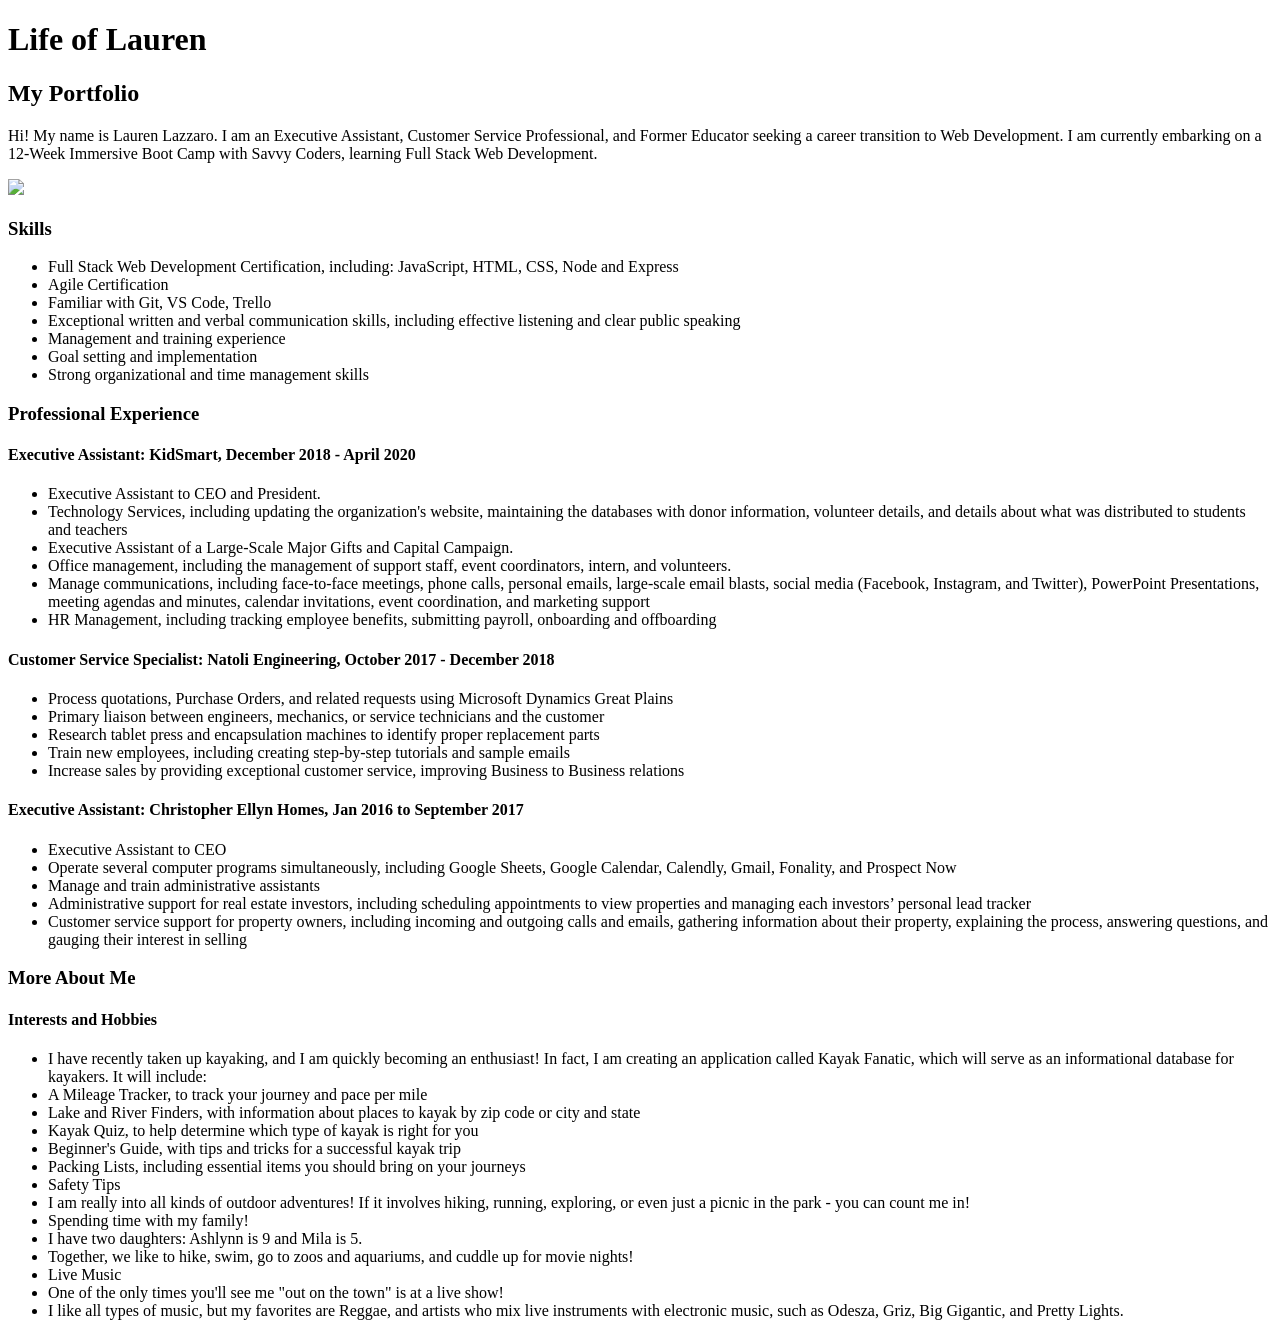
==== .vscode/Week 4 Homework/index.html @ d27b2045 "Save Week 4 HW" ====
<!DOCTYPE html>
<html lang="en">
<head>
    <meta charset="UTF-8">
    <meta name="viewport" content="width=device-width, initial-scale=1.0">
    <title>Life of Lauren</title>
</head>
<body>
    <script src="index.js"></script>
    <h1>Life of Lauren</h1>
    <h2>My Portfolio</h2>
    <p>Hi! My name is Lauren Lazzaro. I am an Executive Assistant, Customer Service Professional, and Former Educator seeking a career transition to Web Development. I am currently embarking on a 12-Week Immersive Boot Camp with Savvy Coders, learning Full Stack Web Development.</p>
    <img src="https://scontent-ort2-2.xx.fbcdn.net/v/t1.0-9/p960x960/50324212_10217911743327728_7647639292906307584_o.jpg?_nc_cat=108&_nc_sid=7aed08&_nc_ohc=y0lQkwna8hcAX_VIKeR&_nc_ht=scontent-ort2-2.xx&_nc_tp=6&oh=e485e5ef81cbb933d285db9558b44949&oe=5F2CBD95">
    <h3>Skills</h3>
    <ul>
        <li>Full Stack Web Development Certification, including: JavaScript, HTML, CSS, Node and Express</li>
        <li>Agile Certification</li>
        <li>Familiar with Git, VS Code, Trello</li>
        <li>Exceptional written and verbal communication skills, including effective listening and clear public speaking</li>
        <li>Management and training experience</li>
        <li>Goal setting and implementation</li>
        <li>Strong organizational and time management skills</li>
    </ul>
<h3>Professional Experience</h3>
<h4>Executive Assistant: KidSmart,     December 2018 - April 2020</h4>
    <ul>
        <li>Executive Assistant to CEO and President.</li>
        <li>Technology Services, including updating the organization's website, maintaining the databases with donor information, volunteer details, and details about what was distributed to students and teachers</li>
        <li>Executive Assistant of a Large-Scale Major Gifts and Capital Campaign.</li>
        <li>Office management, including the management of support staff, event coordinators, intern, and volunteers.</li>
        <li>Manage communications, including face-to-face meetings, phone calls, personal emails, large-scale email blasts, social media (Facebook, Instagram, and Twitter), PowerPoint Presentations, meeting agendas and minutes, calendar invitations, event coordination, and marketing support</li>
        <li>HR Management, including tracking employee benefits, submitting payroll, onboarding and offboarding</li>
    </ul>
<h4>Customer Service Specialist: Natoli Engineering,   October 2017 - December 2018</h4>
    <ul>
        <li>Process quotations, Purchase Orders, and related requests using Microsoft Dynamics Great Plains</li>
        <li>Primary liaison between engineers, mechanics, or service technicians and the customer</li>
        <li>Research tablet press and encapsulation machines to identify proper replacement parts</li>
        <li>Train new employees, including creating step-by-step tutorials and sample emails</li>
        <li>Increase sales by providing exceptional customer service, improving Business to Business relations</li>
    </ul>
<h4>Executive Assistant: Christopher Ellyn Homes,     Jan 2016 to September 2017</h4>
    <ul>
        <li>Executive Assistant to CEO</li>
        <li>Operate several computer programs simultaneously, including Google Sheets, Google Calendar, Calendly, Gmail, Fonality, and Prospect Now</li>
        <li>Manage and train administrative assistants</li>
        <li>Administrative support for real estate investors, including scheduling appointments to view properties and managing each investors’ personal lead tracker</li>
        <li>Customer service support for property owners, including incoming and outgoing calls and emails, gathering information about their property, explaining the process, answering questions, and gauging their interest in selling</li>
    </ul>

<h3>More About Me</h3>
<h4>Interests and Hobbies</h4>
    <ul>
        <li>I have recently taken up kayaking, and I am quickly becoming an enthusiast! In fact, I am creating an application called Kayak Fanatic, which will serve as an informational database for kayakers. It will include:
            <li>A Mileage Tracker, to track your journey and pace per mile</li>
            <li>Lake and River Finders, with information about places to kayak by zip code or city and state</li>
            <li>Kayak Quiz, to help determine which type of kayak is right for you</li>
            <li>Beginner's Guide, with tips and tricks for a successful kayak trip</li>
            <li>Packing Lists, including essential items you should bring on your journeys</li>
            <li>Safety Tips</li>
        </li>
        <li>I am really into all kinds of outdoor adventures! If it involves hiking, running, exploring, or even just a picnic in the park - you can count me in!</li>
        <li>Spending time with my family!
            <li>I have two daughters: Ashlynn is 9 and Mila is 5.</li>
            <li>Together, we like to hike, swim, go to zoos and aquariums, and cuddle up for movie nights!</li>
        </li>
        <li>Live Music
            <li>One of the only times you'll see me "out on the town" is at a live show!</li>
            <li>I like all types of music, but my favorites are Reggae, and artists who mix live instruments with electronic music, such as Odesza, Griz, Big Gigantic, and Pretty Lights.</li>
        </li>
    </ul>
</body>
</html>
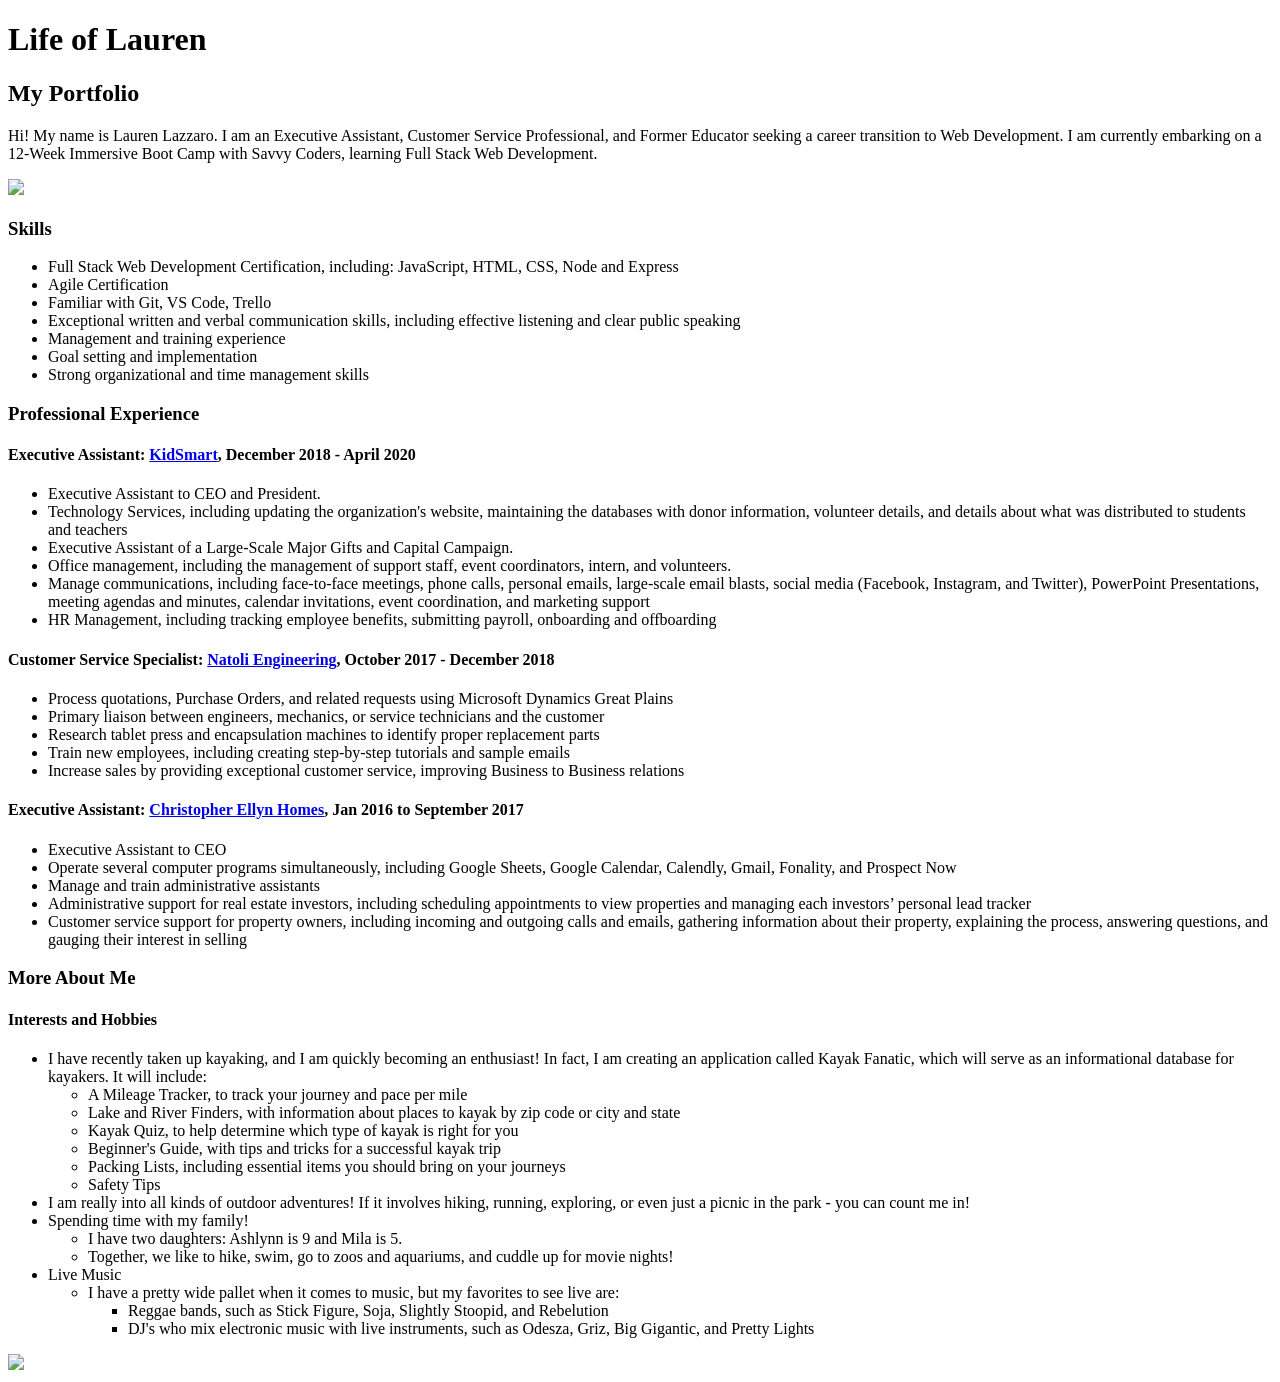
==== commit 7c9e40dc: "Add Folder for Photos" ====
--- a/.vscode/Week 4 Homework/index.html
+++ b/.vscode/Week 4 Homework/index.html
@@ -22,7 +22,7 @@
         <li>Strong organizational and time management skills</li>
     </ul>
 <h3>Professional Experience</h3>
-<h4>Executive Assistant: KidSmart,     December 2018 - April 2020</h4>
+<h4>Executive Assistant: <a href="https://kidsmartstl.org/">KidSmart</a>,     December 2018 - April 2020</h4>
     <ul>
         <li>Executive Assistant to CEO and President.</li>
         <li>Technology Services, including updating the organization's website, maintaining the databases with donor information, volunteer details, and details about what was distributed to students and teachers</li>
@@ -31,7 +31,7 @@
         <li>Manage communications, including face-to-face meetings, phone calls, personal emails, large-scale email blasts, social media (Facebook, Instagram, and Twitter), PowerPoint Presentations, meeting agendas and minutes, calendar invitations, event coordination, and marketing support</li>
         <li>HR Management, including tracking employee benefits, submitting payroll, onboarding and offboarding</li>
     </ul>
-<h4>Customer Service Specialist: Natoli Engineering,   October 2017 - December 2018</h4>
+<h4>Customer Service Specialist: <a href="https://natoli.com/">Natoli Engineering</a>,   October 2017 - December 2018</h4>
     <ul>
         <li>Process quotations, Purchase Orders, and related requests using Microsoft Dynamics Great Plains</li>
         <li>Primary liaison between engineers, mechanics, or service technicians and the customer</li>
@@ -39,7 +39,7 @@
         <li>Train new employees, including creating step-by-step tutorials and sample emails</li>
         <li>Increase sales by providing exceptional customer service, improving Business to Business relations</li>
     </ul>
-<h4>Executive Assistant: Christopher Ellyn Homes,     Jan 2016 to September 2017</h4>
+<h4>Executive Assistant: <a href="https://www.christopherellynhomes.com/">Christopher Ellyn Homes</a>,     Jan 2016 to September 2017</h4>
     <ul>
         <li>Executive Assistant to CEO</li>
         <li>Operate several computer programs simultaneously, including Google Sheets, Google Calendar, Calendly, Gmail, Fonality, and Prospect Now</li>
@@ -52,22 +52,34 @@
 <h4>Interests and Hobbies</h4>
     <ul>
         <li>I have recently taken up kayaking, and I am quickly becoming an enthusiast! In fact, I am creating an application called Kayak Fanatic, which will serve as an informational database for kayakers. It will include:
-            <li>A Mileage Tracker, to track your journey and pace per mile</li>
-            <li>Lake and River Finders, with information about places to kayak by zip code or city and state</li>
-            <li>Kayak Quiz, to help determine which type of kayak is right for you</li>
-            <li>Beginner's Guide, with tips and tricks for a successful kayak trip</li>
-            <li>Packing Lists, including essential items you should bring on your journeys</li>
-            <li>Safety Tips</li>
+            <ul>
+                <li>A Mileage Tracker, to track your journey and pace per mile</li>
+                <li>Lake and River Finders, with information about places to kayak by zip code or city and state</li>
+                <li>Kayak Quiz, to help determine which type of kayak is right for you</li>
+                <li>Beginner's Guide, with tips and tricks for a successful kayak trip</li>
+                <li>Packing Lists, including essential items you should bring on your journeys</li>
+                <li>Safety Tips</li>
+            </ul>
         </li>
         <li>I am really into all kinds of outdoor adventures! If it involves hiking, running, exploring, or even just a picnic in the park - you can count me in!</li>
         <li>Spending time with my family!
-            <li>I have two daughters: Ashlynn is 9 and Mila is 5.</li>
-            <li>Together, we like to hike, swim, go to zoos and aquariums, and cuddle up for movie nights!</li>
+            <ul>
+                <li>I have two daughters: Ashlynn is 9 and Mila is 5.</li>
+                <li>Together, we like to hike, swim, go to zoos and aquariums, and cuddle up for movie nights!</li>
+            </ul>
         </li>
         <li>Live Music
-            <li>One of the only times you'll see me "out on the town" is at a live show!</li>
-            <li>I like all types of music, but my favorites are Reggae, and artists who mix live instruments with electronic music, such as Odesza, Griz, Big Gigantic, and Pretty Lights.</li>
+            <ul>
+                <li>I have a pretty wide pallet when it comes to music, but my favorites to see live are:
+                    <ul>
+                        <li> Reggae bands, such as Stick Figure, Soja, Slightly Stoopid, and Rebelution</li>
+                        <li>DJ's who mix electronic music with live instruments, such as Odesza, Griz, Big Gigantic, and Pretty Lights</li>
+                    </ul>
+                </li>
+            </ul>
         </li>
     </ul>
+
+<img src=".vscode/Week 4 Homework/IMG_2806-cropped.jpg">
 </body>
 </html>
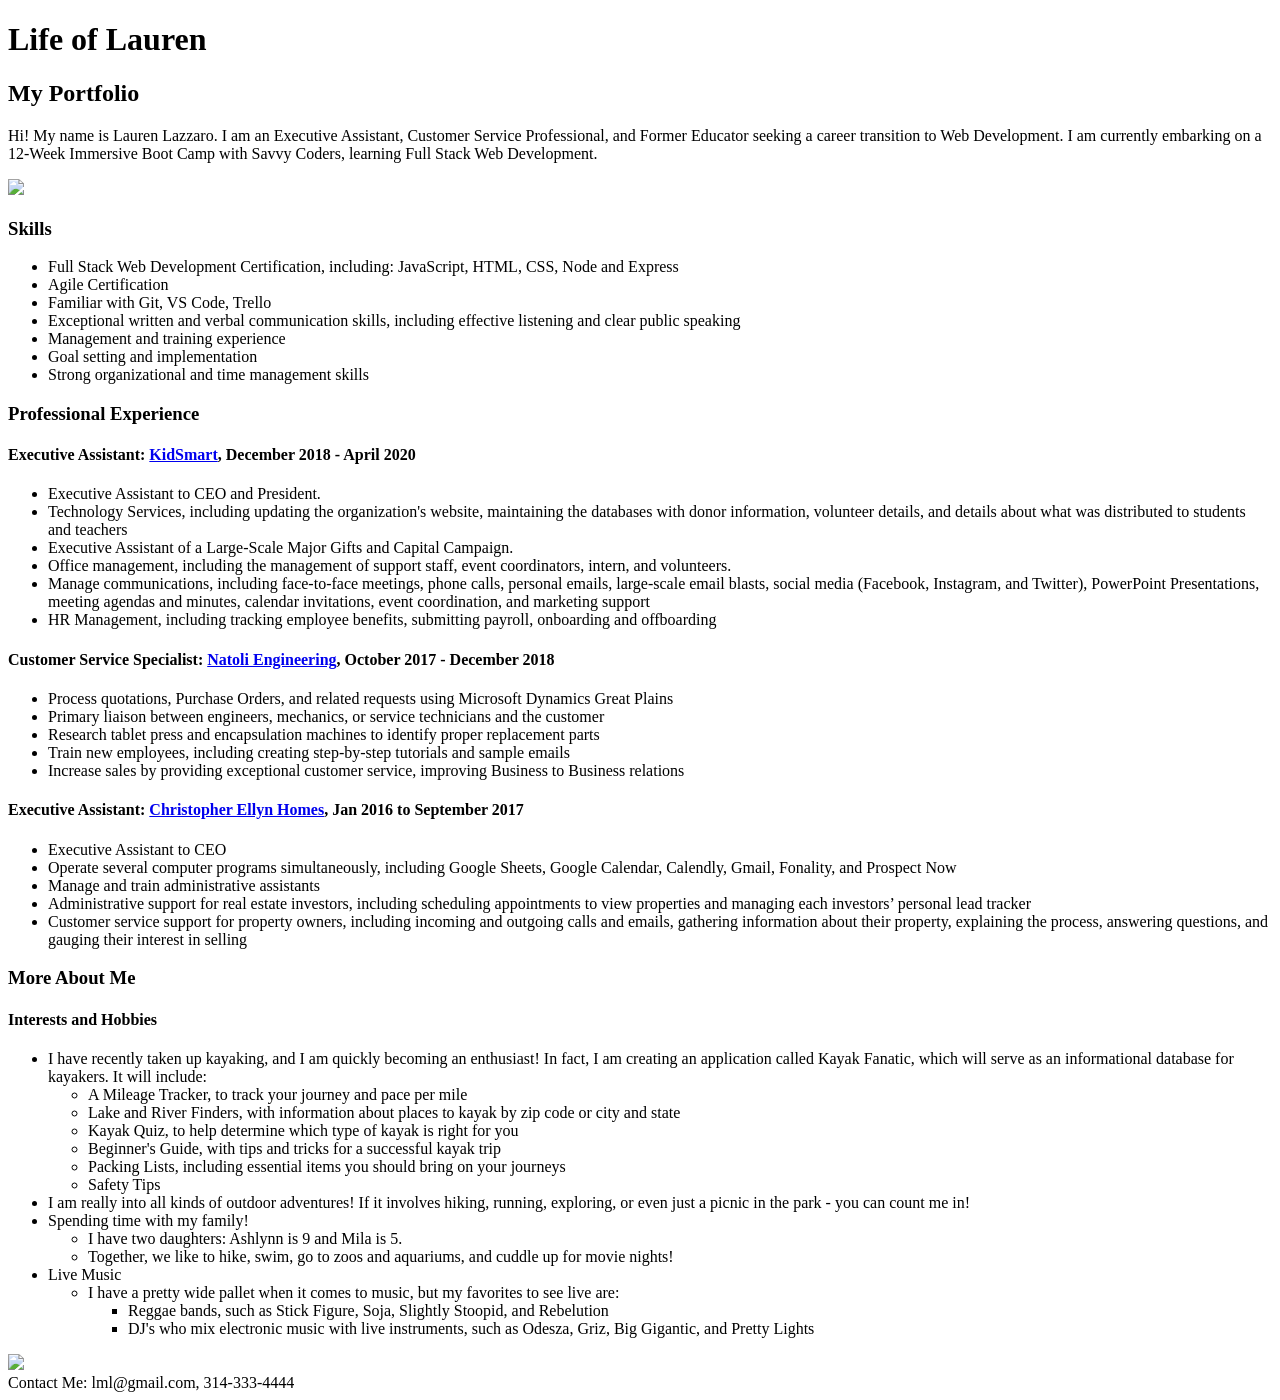
==== commit cac8ee83: "Update HTML for W4 HW" ====
--- a/.vscode/Week 4 Homework/index.html
+++ b/.vscode/Week 4 Homework/index.html
@@ -80,6 +80,7 @@
         </li>
     </ul>
 
-<img src=".vscode/Week 4 Homework/IMG_2806-cropped.jpg">
+<img src="https://github.com/lauren1113/SavvyCoders-Homework/blob/master/.vscode/Week%204%20Homework/Photos/IMG_3104-cropped.jpg?raw=true"/>
 </body>
+<footer>Contact Me: lml@gmail.com, 314-333-4444</footer>
 </html>
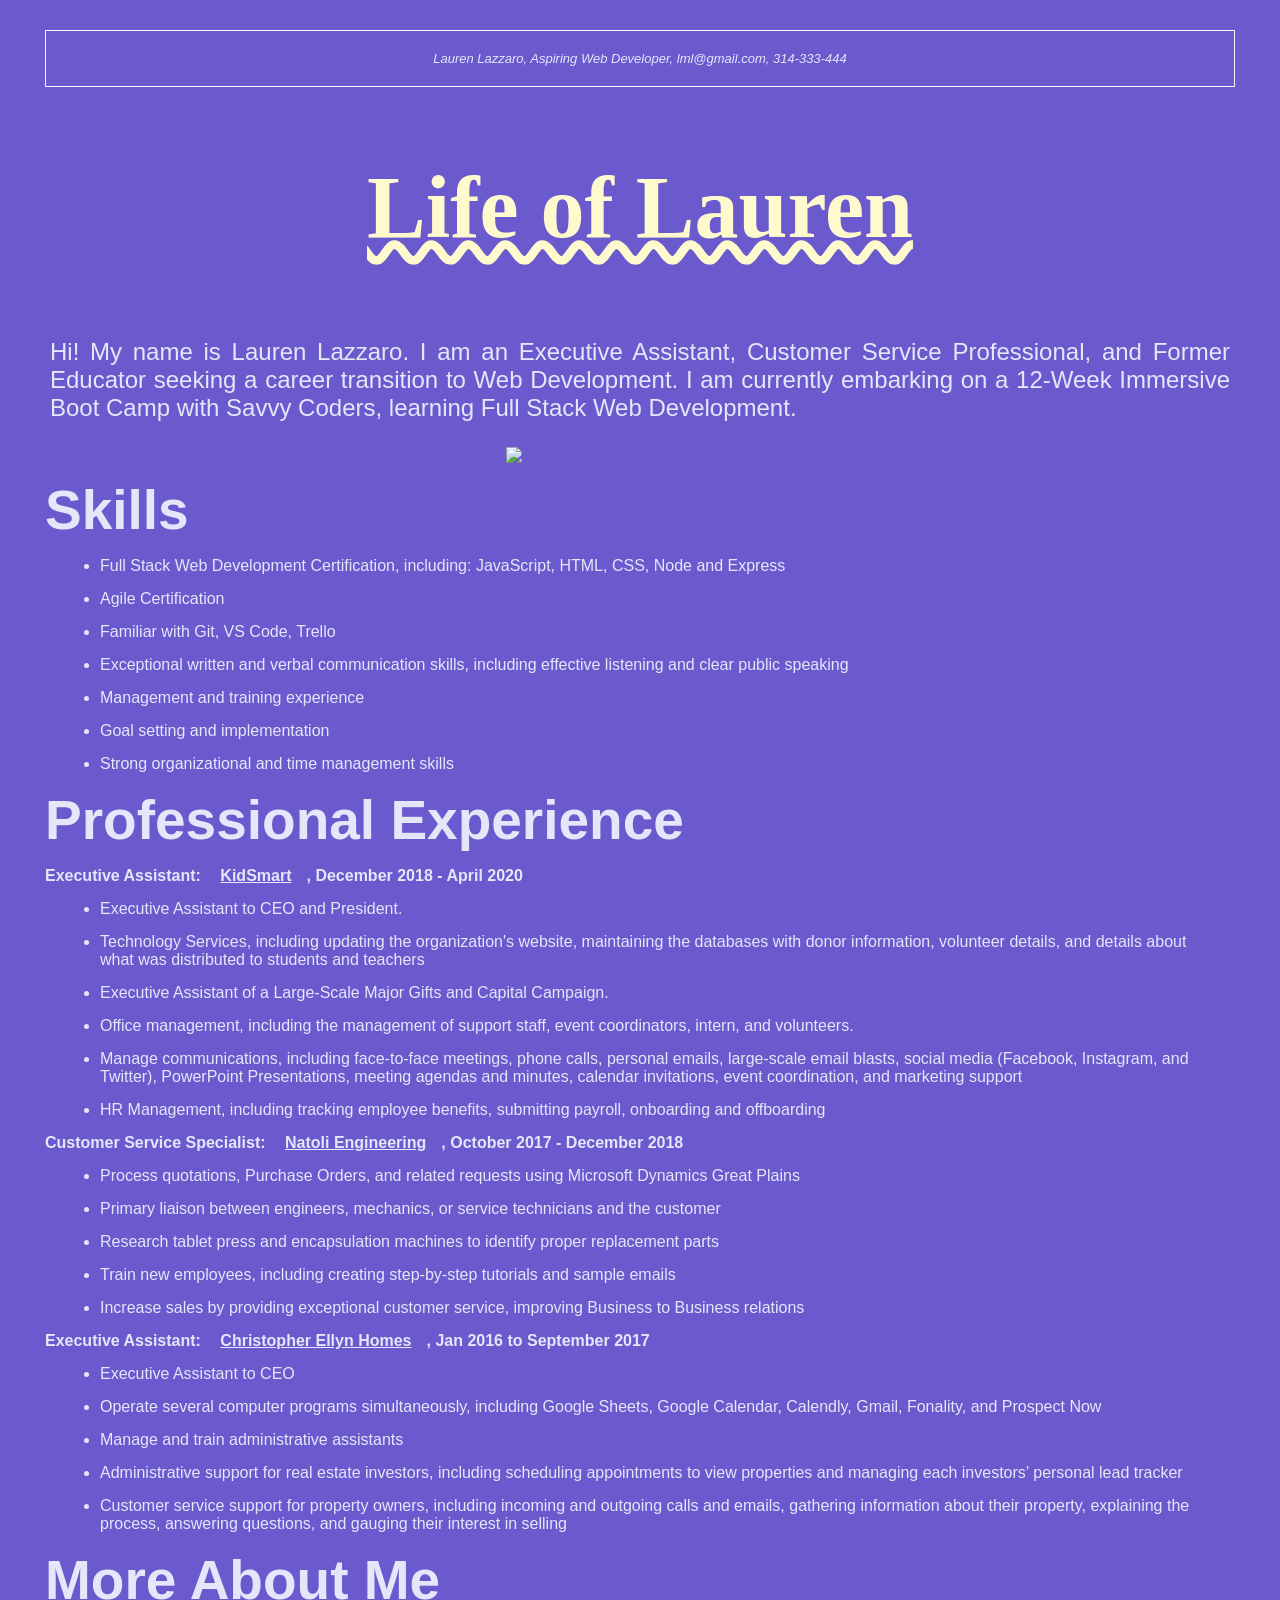
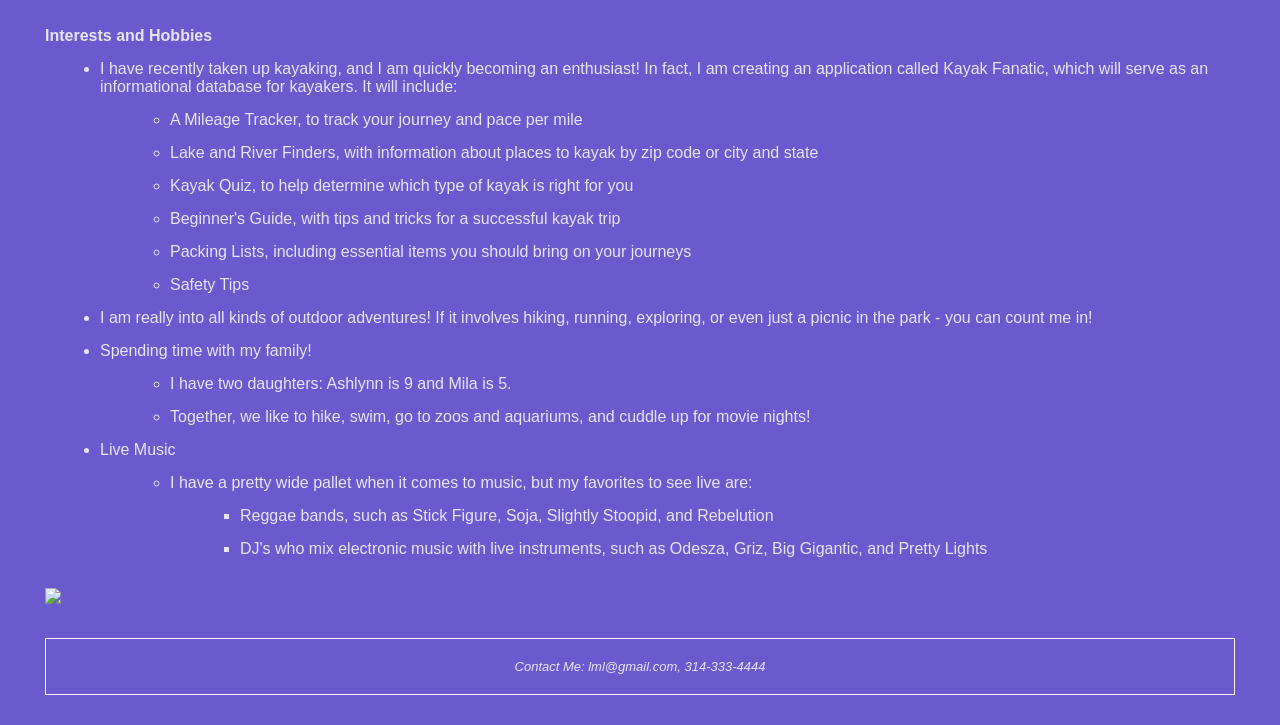
==== commit 8b548782: "Save W4 HW CSS and HTML" ====
--- a/.vscode/Week 4 Homework/index.html
+++ b/.vscode/Week 4 Homework/index.html
@@ -3,14 +3,15 @@
 <head>
     <meta charset="UTF-8">
     <meta name="viewport" content="width=device-width, initial-scale=1.0">
+    <link href="style.css" rel="stylesheet">
     <title>Life of Lauren</title>
 </head>
 <body>
+    <header>Lauren Lazzaro, Aspiring Web Developer, lml@gmail.com, 314-333-444</header>
     <script src="index.js"></script>
     <h1>Life of Lauren</h1>
-    <h2>My Portfolio</h2>
     <p>Hi! My name is Lauren Lazzaro. I am an Executive Assistant, Customer Service Professional, and Former Educator seeking a career transition to Web Development. I am currently embarking on a 12-Week Immersive Boot Camp with Savvy Coders, learning Full Stack Web Development.</p>
-    <img src="https://scontent-ort2-2.xx.fbcdn.net/v/t1.0-9/p960x960/50324212_10217911743327728_7647639292906307584_o.jpg?_nc_cat=108&_nc_sid=7aed08&_nc_ohc=y0lQkwna8hcAX_VIKeR&_nc_ht=scontent-ort2-2.xx&_nc_tp=6&oh=e485e5ef81cbb933d285db9558b44949&oe=5F2CBD95">
+    <img src="https://scontent-ort2-2.xx.fbcdn.net/v/t1.0-9/p960x960/50324212_10217911743327728_7647639292906307584_o.jpg?_nc_cat=108&_nc_sid=7aed08&_nc_ohc=y0lQkwna8hcAX_VIKeR&_nc_ht=scontent-ort2-2.xx&_nc_tp=6&oh=e485e5ef81cbb933d285db9558b44949&oe=5F2CBD95" class="image" id="lauren"/>    
     <h3>Skills</h3>
     <ul>
         <li>Full Stack Web Development Certification, including: JavaScript, HTML, CSS, Node and Express</li>
--- a/.vscode/Week 4 Homework/style.css
+++ b/.vscode/Week 4 Homework/style.css
@@ -0,0 +1,46 @@
+* {
+    background-color: slateblue;
+    color: lavender;
+    font-family: "Trebuchet-MS", Helvetica, sans-serif;
+    margin: 15px;
+}
+
+header, footer {
+    text-align: center;
+    font-size: 13px;
+    font-style: italic;
+    padding: 20px 20px;
+    border: 1px solid lavenderblush;
+}
+
+h1 {
+    text-align: center;
+    font-family: "Ink Free";
+    font-style: bold;
+    text-decoration: underline;
+    text-decoration-style: wavy;
+    font-size: 88px;
+    color: lemonchiffon;
+    padding: 55px;
+    border: 5px black;
+}
+
+p {
+    text-align: justify;
+    padding: 10px 5px;
+    font-family: "Ink Free", Helvetica, sans-serif;
+    font-size: 24px;
+}
+
+#lauren {
+    display: block;
+    margin-left: auto;
+    margin-right: auto;
+    max-width: 22%;
+    height: auto;
+}
+
+h3 {
+    font-size: 55px;
+    font-family: "Ink Free", Helvetica, sans-serif;
+}
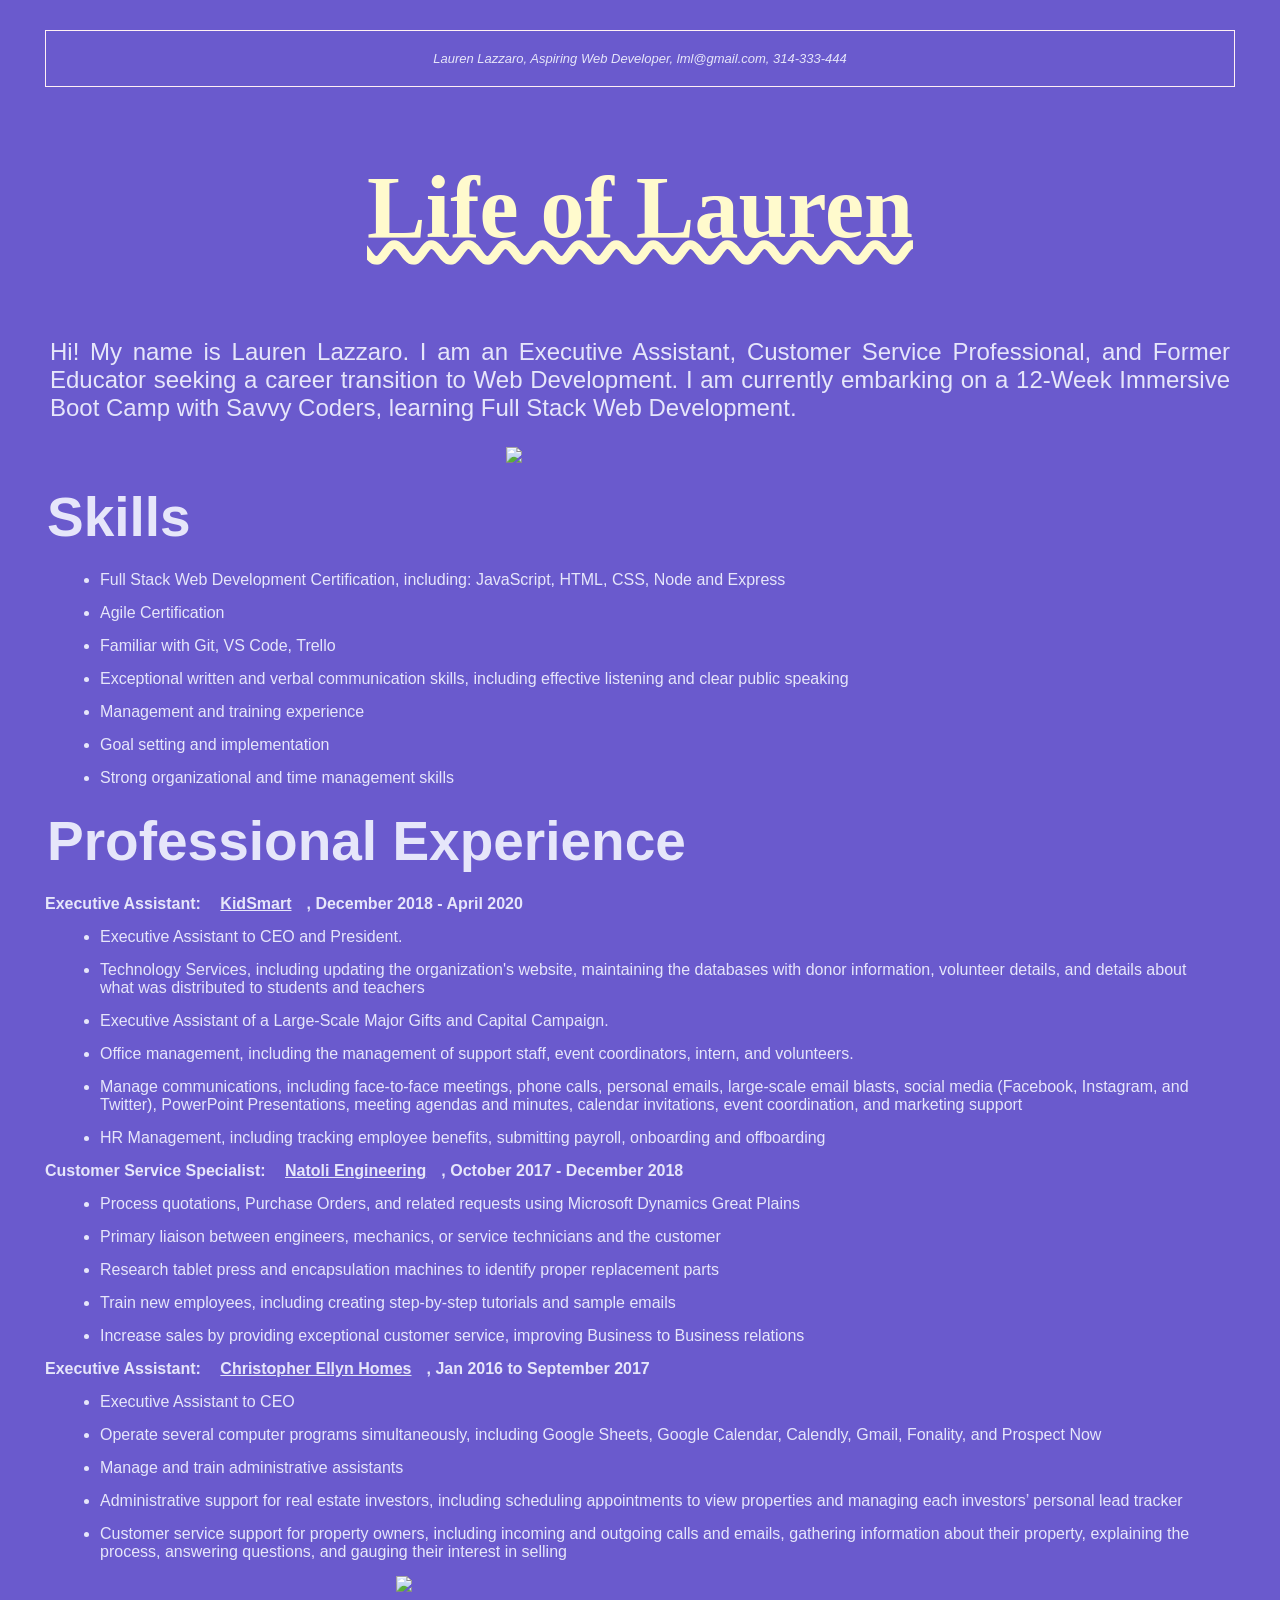
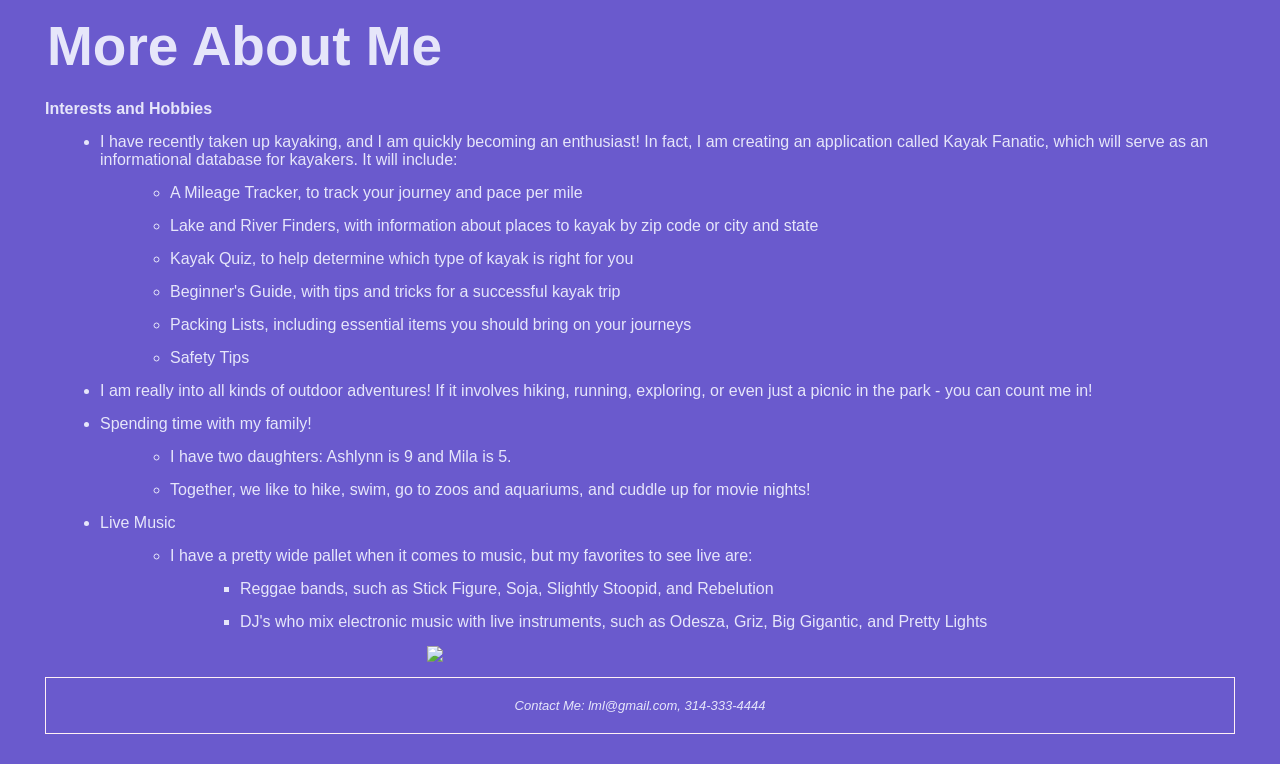
==== commit df6dbcdd: "Update W4 HW" ====
--- a/.vscode/Week 4 Homework/index.html
+++ b/.vscode/Week 4 Homework/index.html
@@ -49,6 +49,9 @@
         <li>Customer service support for property owners, including incoming and outgoing calls and emails, gathering information about their property, explaining the process, answering questions, and gauging their interest in selling</li>
     </ul>
 
+
+<img src="https://github.com/lauren1113/SavvyCoders-Homework/blob/master/.vscode/Week%204%20Homework/Photos/Girls%20at%20Cahokia%20Mounds%201-cropped.jpg?raw=true" class="image" id="kids"/>
+
 <h3>More About Me</h3>
 <h4>Interests and Hobbies</h4>
     <ul>
@@ -81,7 +84,7 @@
         </li>
     </ul>
 
-<img src="https://github.com/lauren1113/SavvyCoders-Homework/blob/master/.vscode/Week%204%20Homework/Photos/IMG_3104-cropped.jpg?raw=true"/>
+<img src="https://github.com/lauren1113/SavvyCoders-Homework/blob/master/.vscode/Week%204%20Homework/Photos/IMG_3104-cropped.jpg?raw=true" class="image" id="kayak"/>
 </body>
 <footer>Contact Me: lml@gmail.com, 314-333-4444</footer>
 </html>
--- a/.vscode/Week 4 Homework/style.css
+++ b/.vscode/Week 4 Homework/style.css
@@ -40,7 +40,24 @@
     height: auto;
 }
 
+#kids {
+    display: block;
+    margin-left: auto;
+    margin-right: auto;
+    max-width: 40%;
+    height: auto;
+}
+
+#kayak {
+    display: block;
+    margin-left: auto;
+    margin-right: auto;
+    max-width: 35%;
+    height: auto;
+}
+
 h3 {
     font-size: 55px;
     font-family: "Ink Free", Helvetica, sans-serif;
+    padding: 7px 2px;
 }
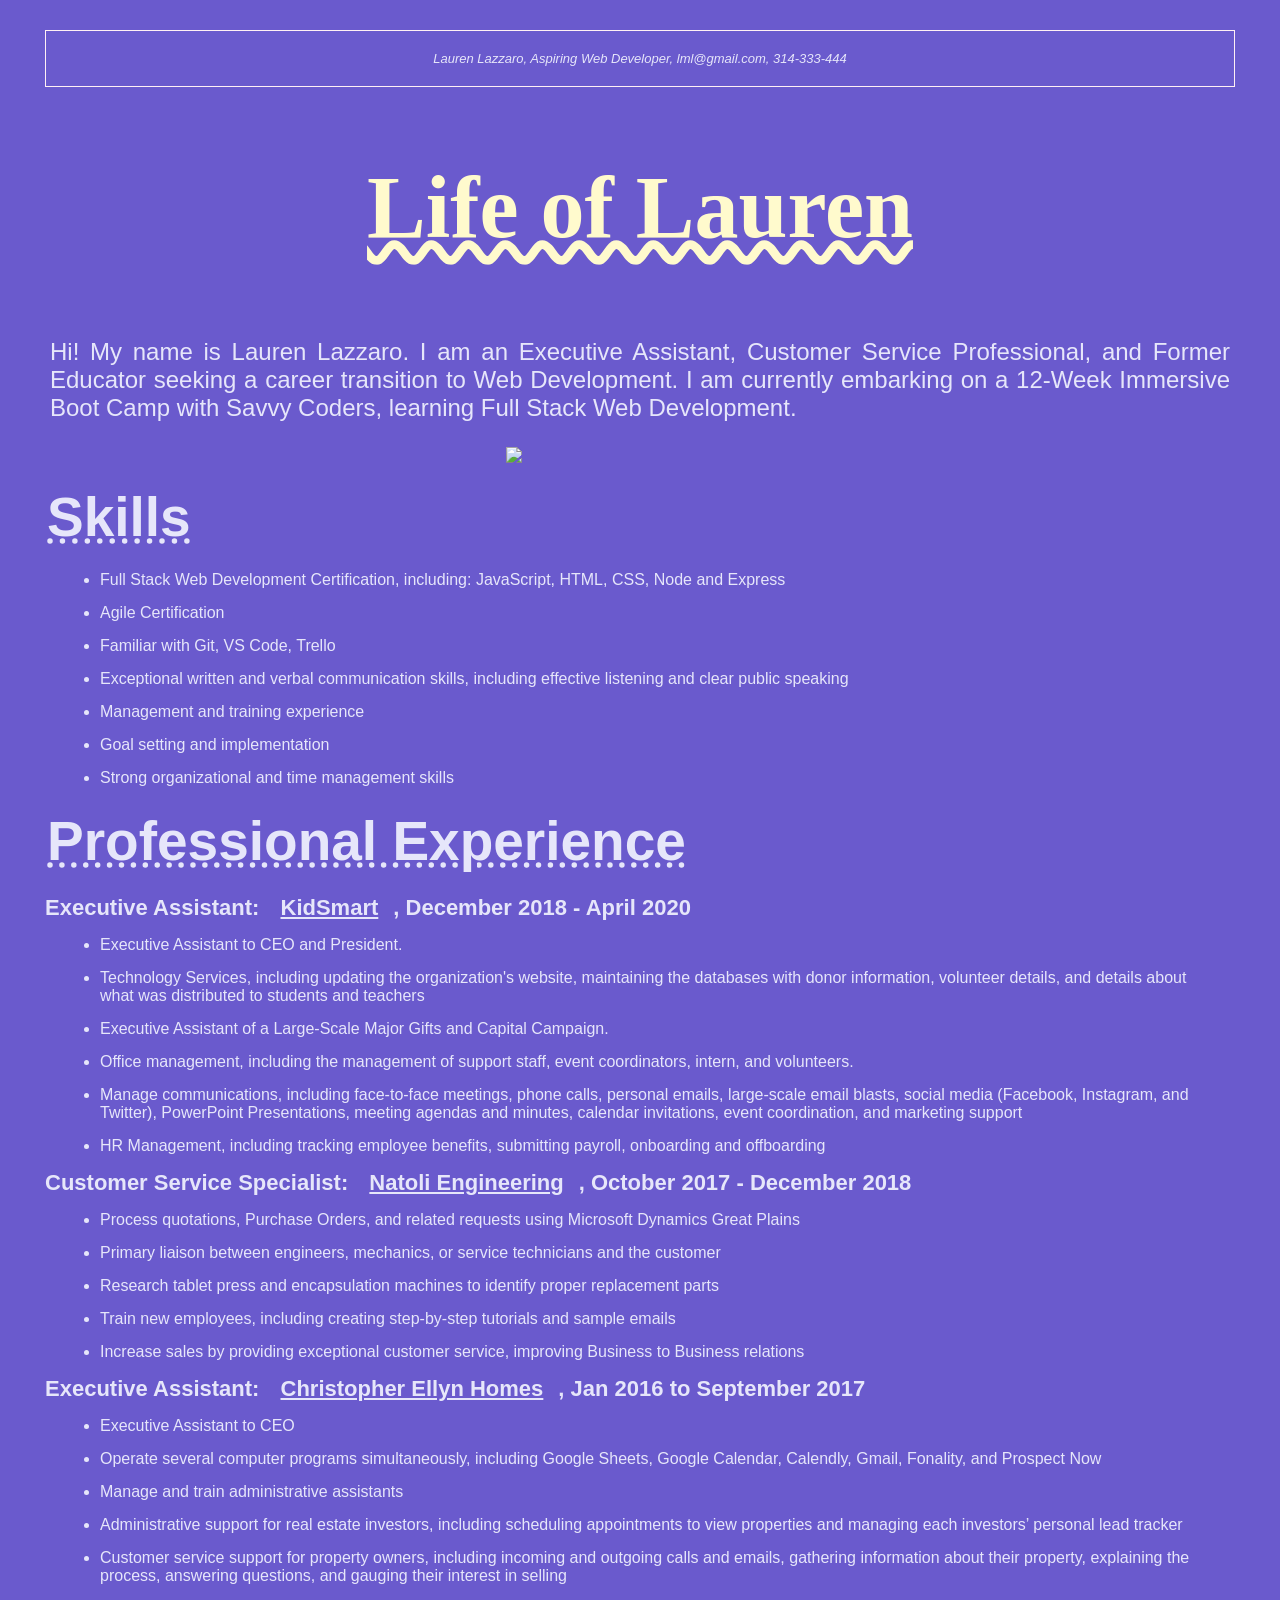
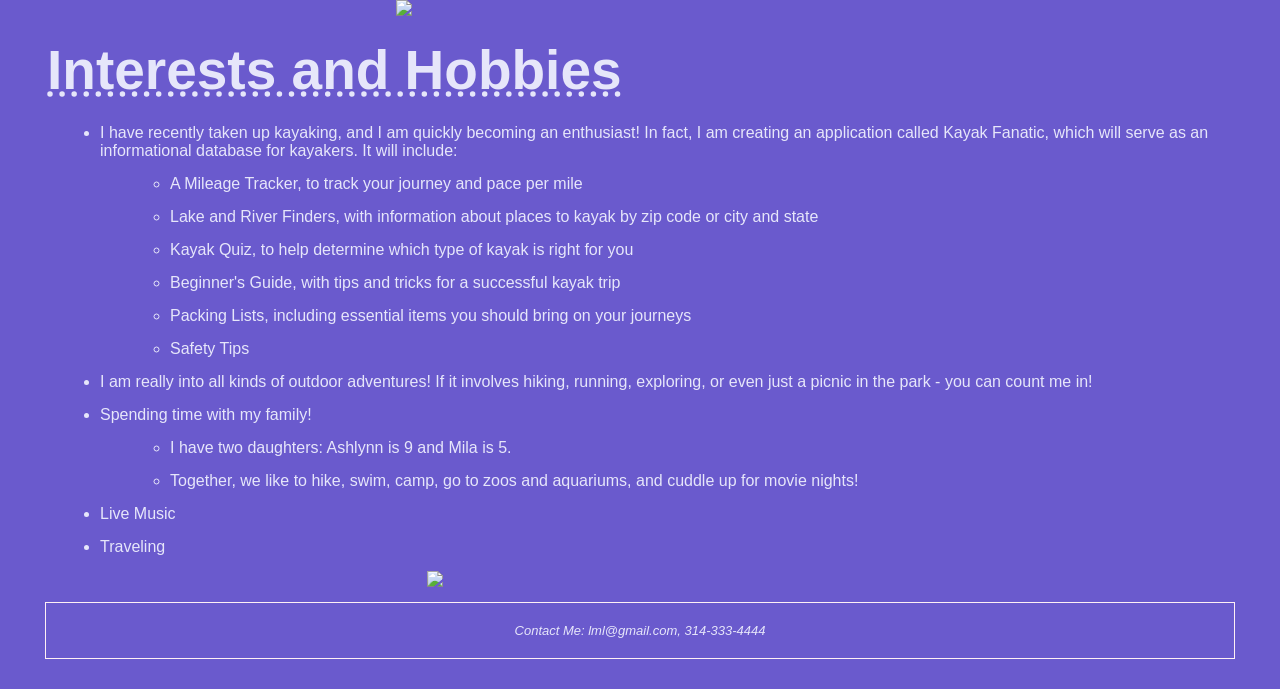
==== commit 783efd2b: "Save W4 HW" ====
--- a/.vscode/Week 4 Homework/index.html
+++ b/.vscode/Week 4 Homework/index.html
@@ -52,8 +52,7 @@
 
 <img src="https://github.com/lauren1113/SavvyCoders-Homework/blob/master/.vscode/Week%204%20Homework/Photos/Girls%20at%20Cahokia%20Mounds%201-cropped.jpg?raw=true" class="image" id="kids"/>
 
-<h3>More About Me</h3>
-<h4>Interests and Hobbies</h4>
+<h3>Interests and Hobbies</h3>
     <ul>
         <li>I have recently taken up kayaking, and I am quickly becoming an enthusiast! In fact, I am creating an application called Kayak Fanatic, which will serve as an informational database for kayakers. It will include:
             <ul>
@@ -69,19 +68,11 @@
         <li>Spending time with my family!
             <ul>
                 <li>I have two daughters: Ashlynn is 9 and Mila is 5.</li>
-                <li>Together, we like to hike, swim, go to zoos and aquariums, and cuddle up for movie nights!</li>
+                <li>Together, we like to hike, swim, camp, go to zoos and aquariums, and cuddle up for movie nights!</li>
             </ul>
         </li>
-        <li>Live Music
-            <ul>
-                <li>I have a pretty wide pallet when it comes to music, but my favorites to see live are:
-                    <ul>
-                        <li> Reggae bands, such as Stick Figure, Soja, Slightly Stoopid, and Rebelution</li>
-                        <li>DJ's who mix electronic music with live instruments, such as Odesza, Griz, Big Gigantic, and Pretty Lights</li>
-                    </ul>
-                </li>
-            </ul>
-        </li>
+        <li>Live Music</li>
+        <li>Traveling</li>
     </ul>
 
 <img src="https://github.com/lauren1113/SavvyCoders-Homework/blob/master/.vscode/Week%204%20Homework/Photos/IMG_3104-cropped.jpg?raw=true" class="image" id="kayak"/>
--- a/.vscode/Week 4 Homework/style.css
+++ b/.vscode/Week 4 Homework/style.css
@@ -32,32 +32,36 @@
     font-size: 24px;
 }
 
-#lauren {
-    display: block;
+h3 {
+    font-size: 55px;
+    font-family: "Ink Free", Helvetica, sans-serif;
+    padding: 7px 2px;
+    text-decoration: underline;
+    text-decoration-style: dotted;
+}
+
+h4 {
+    font-size: 22px;
+
+}
+
+.image {display: block;
     margin-left: auto;
     margin-right: auto;
+}
+
+#lauren {
     max-width: 22%;
     height: auto;
 }
 
 #kids {
-    display: block;
-    margin-left: auto;
-    margin-right: auto;
     max-width: 40%;
     height: auto;
 }
 
 #kayak {
-    display: block;
-    margin-left: auto;
-    margin-right: auto;
     max-width: 35%;
     height: auto;
 }
 
-h3 {
-    font-size: 55px;
-    font-family: "Ink Free", Helvetica, sans-serif;
-    padding: 7px 2px;
-}
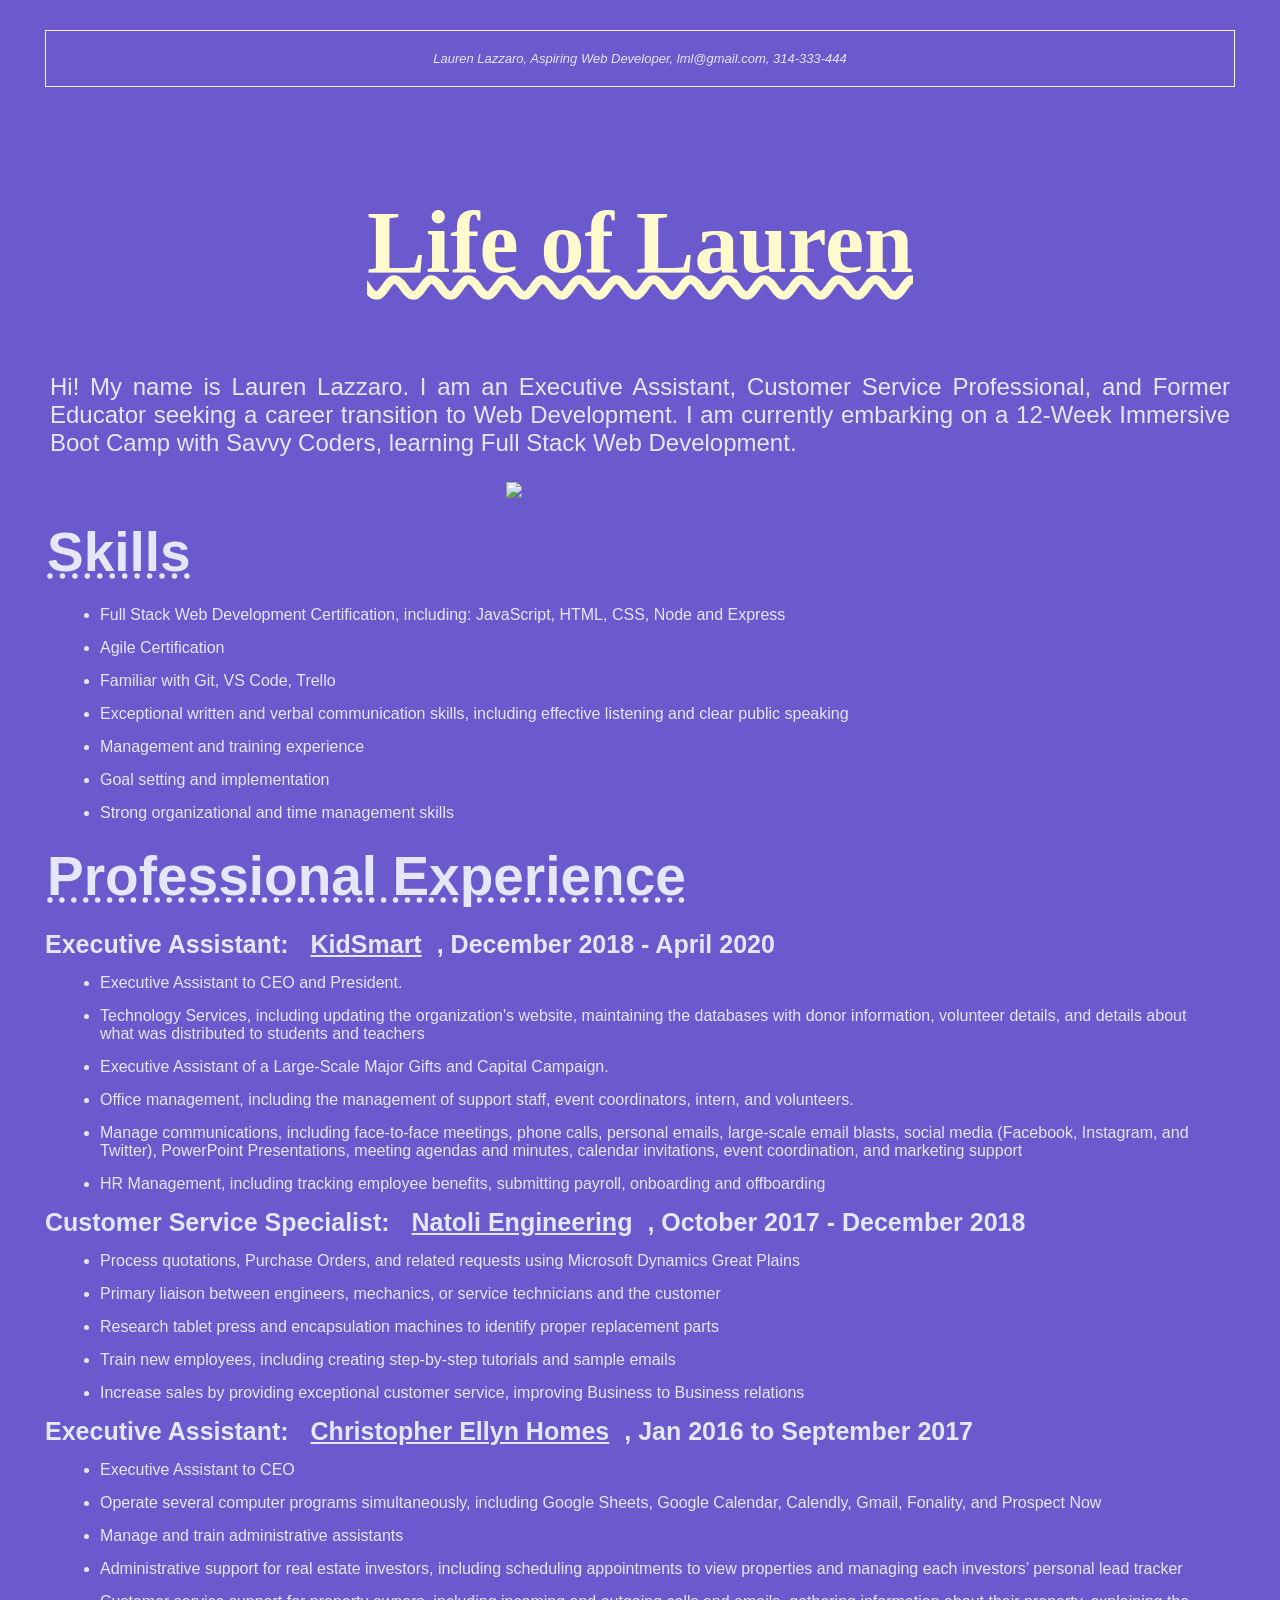
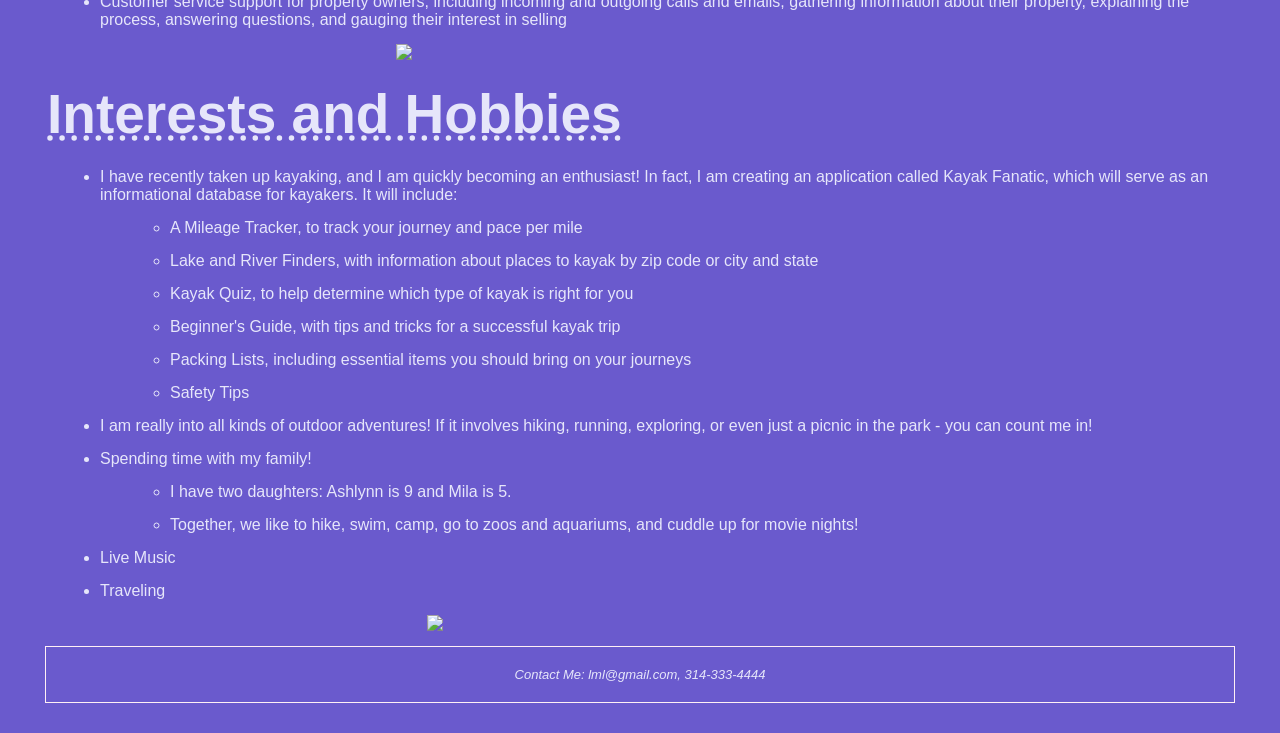
==== commit d8cea73c: "Add JS W4 HW" ====
--- a/.vscode/Week 4 Homework/index.html
+++ b/.vscode/Week 4 Homework/index.html
@@ -76,6 +76,7 @@
     </ul>
 
 <img src="https://github.com/lauren1113/SavvyCoders-Homework/blob/master/.vscode/Week%204%20Homework/Photos/IMG_3104-cropped.jpg?raw=true" class="image" id="kayak"/>
+
 </body>
 <footer>Contact Me: lml@gmail.com, 314-333-4444</footer>
 </html>
--- a/.vscode/Week 4 Homework/style.css
+++ b/.vscode/Week 4 Homework/style.css
@@ -41,8 +41,8 @@
 }
 
 h4 {
-    font-size: 22px;
-
+    font-size: 25px;
+    font-family: "Ink Free", Helvetica, sans-serif;
 }
 
 .image {display: block;
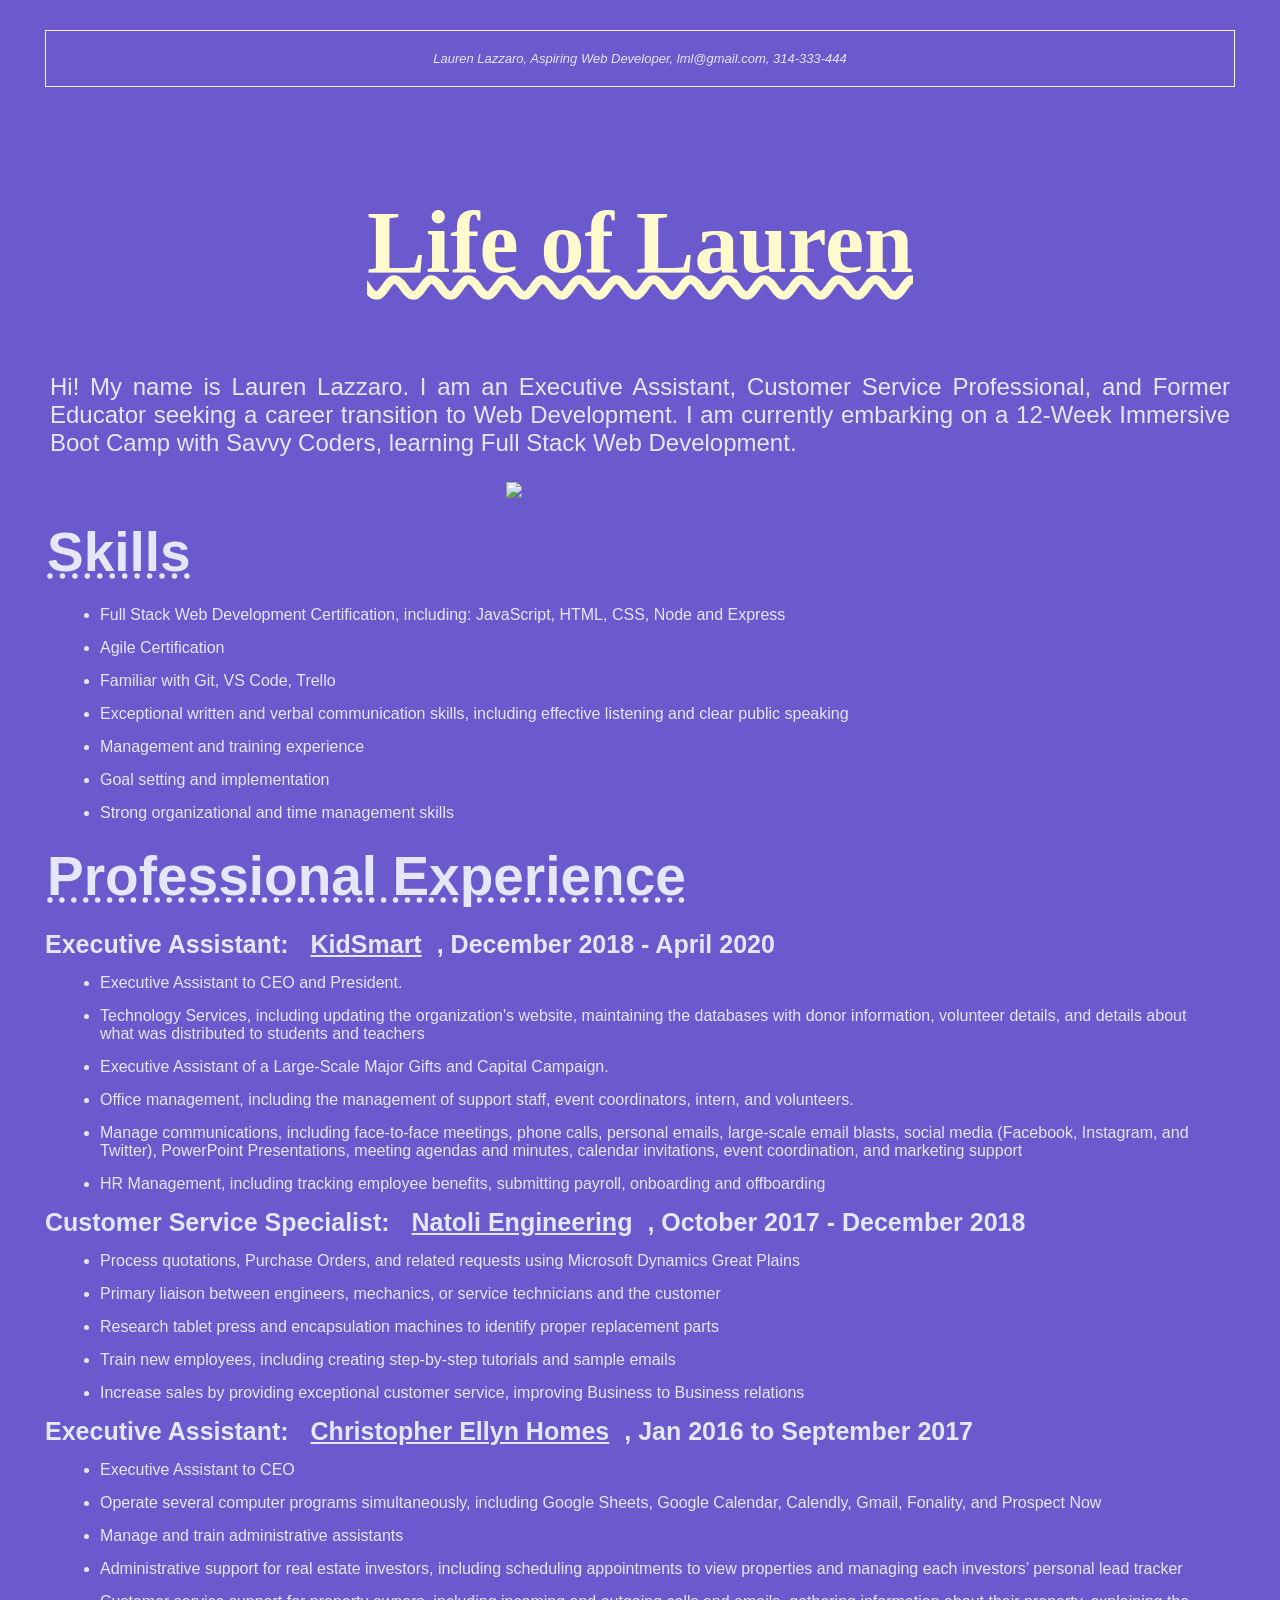
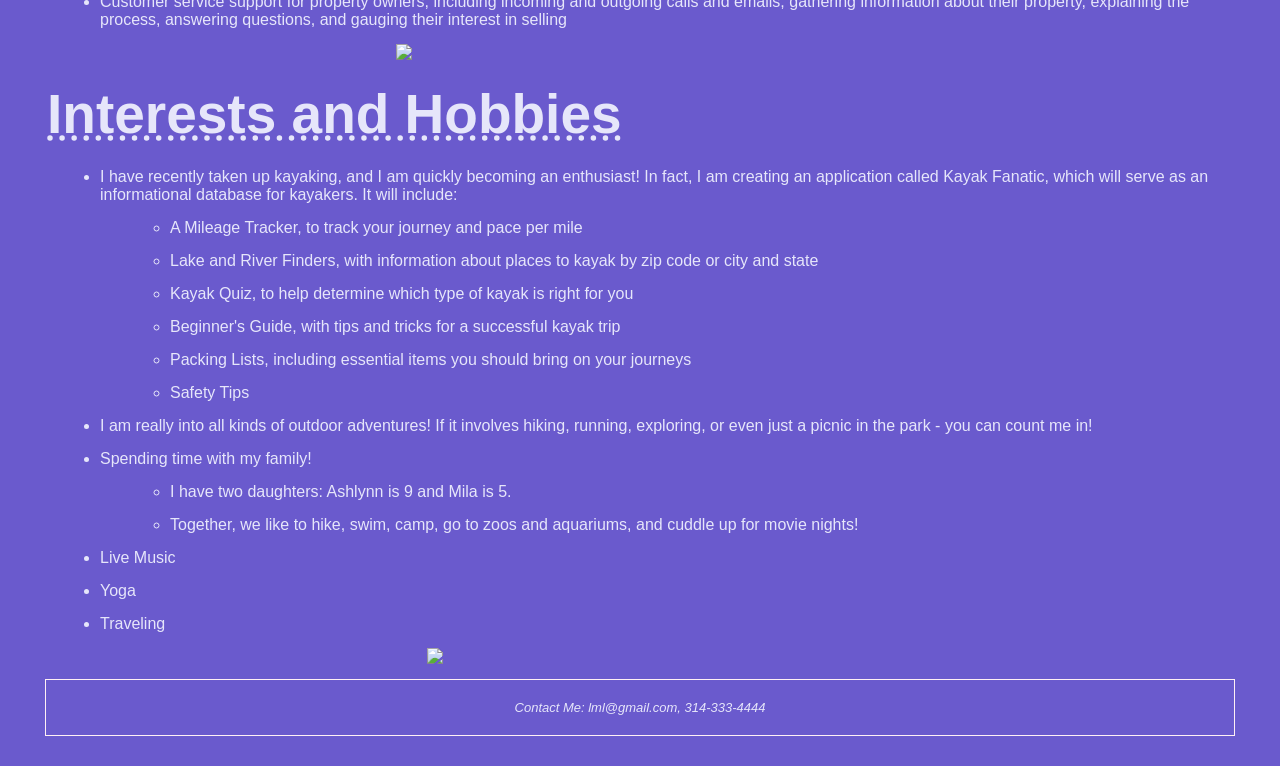
==== commit d43b0150: "Edit W4 HW" ====
--- a/.vscode/Week 4 Homework/index.html
+++ b/.vscode/Week 4 Homework/index.html
@@ -72,6 +72,7 @@
             </ul>
         </li>
         <li>Live Music</li>
+        <li>Yoga</li>
         <li>Traveling</li>
     </ul>
 
